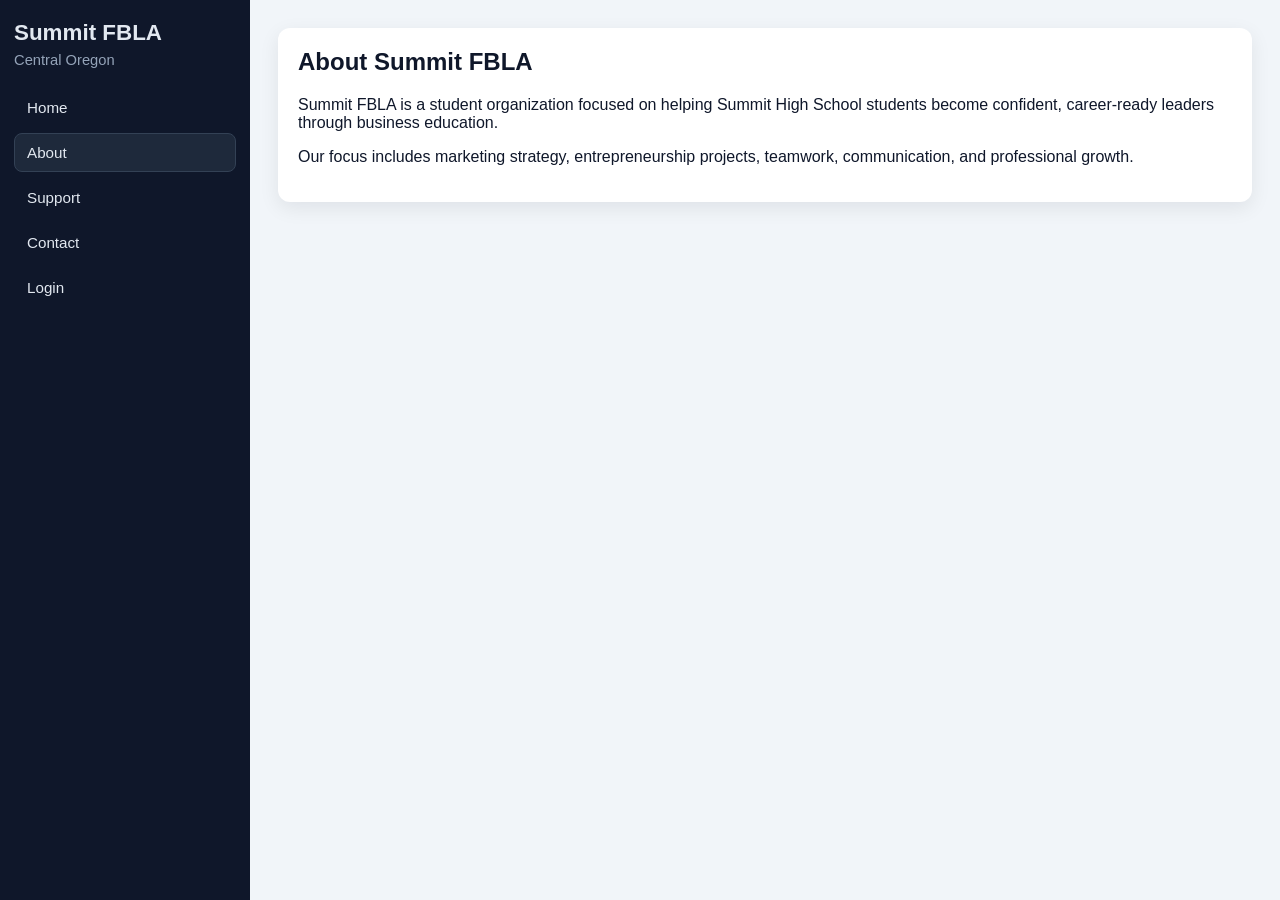
==== about.html @ 61fd321b "Build Summit FBLA multi-page site with authenticated feed controls" ====
<!DOCTYPE html>
<html lang="en">
<head>
  <meta charset="UTF-8" />
  <meta name="viewport" content="width=device-width, initial-scale=1.0" />
  <title>Summit FBLA | About</title>
  <link rel="stylesheet" href="styles.css" />
</head>
<body data-page="about">
  <div class="layout">
    <aside class="sidebar">
      <h2 class="club-title">Summit FBLA</h2>
      <p class="club-subtitle">Central Oregon</p>
      <a class="nav-link" data-link="home" href="index.html">Home</a>
      <a class="nav-link" data-link="about" href="about.html">About</a>
      <a class="nav-link" data-link="support" href="support.html">Support</a>
      <a class="nav-link" data-link="contact" href="contact.html">Contact</a>
      <a class="nav-link hidden" data-auth-required="true" data-link="feed" href="feed.html">Feed</a>
      <a class="nav-link hidden" data-auth-required="true" data-link="control-feed" href="control-feed.html">Control Feed</a>
      <a class="nav-link" data-guest-only="true" data-link="login" href="login.html">Login</a>
      <button id="logoutBtn" class="logout-btn hidden">Logout</button>
    </aside>
    <main class="main">
      <section class="card">
        <h1>About Summit FBLA</h1>
        <p>
          Summit FBLA is a student organization focused on helping Summit High School students become confident,
          career-ready leaders through business education.
        </p>
        <p>
          Our focus includes marketing strategy, entrepreneurship projects, teamwork, communication, and professional growth.
        </p>
      </section>
    </main>
  </div>
  <script src="app.js"></script>
</body>
</html>
---- styles.css ----
:root {
  --bg: #0f172a;
  --panel: #1e293b;
  --accent: #22c55e;
  --text: #e2e8f0;
  --muted: #94a3b8;
  --danger: #ef4444;
}

* {
  box-sizing: border-box;
}

body {
  margin: 0;
  font-family: Arial, Helvetica, sans-serif;
  background: #f1f5f9;
  color: #0f172a;
}

.layout {
  display: flex;
  min-height: 100vh;
}

.sidebar {
  width: 250px;
  background: var(--bg);
  color: var(--text);
  padding: 20px 14px;
}

.club-title {
  margin: 0 0 6px;
  font-size: 1.4rem;
}

.club-subtitle {
  margin: 0 0 20px;
  color: var(--muted);
  font-size: 0.92rem;
}

.nav-link,
.logout-btn {
  display: block;
  width: 100%;
  margin: 6px 0;
  padding: 10px 12px;
  color: var(--text);
  text-decoration: none;
  border-radius: 8px;
  border: 1px solid transparent;
  background: transparent;
  text-align: left;
  cursor: pointer;
  font-size: 0.95rem;
}

.nav-link:hover,
.logout-btn:hover,
.nav-link.active {
  background: var(--panel);
  border-color: #334155;
}

.main {
  flex: 1;
  padding: 28px;
}

.hero,
.card {
  background: white;
  border-radius: 12px;
  padding: 20px;
  box-shadow: 0 6px 20px rgba(2, 6, 23, 0.08);
  margin-bottom: 18px;
}

h1, h2 {
  margin-top: 0;
}

label {
  display: block;
  font-weight: bold;
  margin: 10px 0 6px;
}

input,
textarea {
  width: 100%;
  border: 1px solid #cbd5e1;
  border-radius: 8px;
  padding: 10px;
  font-size: 0.95rem;
}

textarea {
  min-height: 120px;
  resize: vertical;
}

button.primary {
  background: var(--accent);
  color: #052e16;
  border: none;
  border-radius: 8px;
  padding: 10px 14px;
  margin-top: 12px;
  font-weight: bold;
  cursor: pointer;
}

.message {
  margin-top: 10px;
  color: #166534;
  font-weight: 600;
}

.message.error {
  color: var(--danger);
}

.post {
  border: 1px solid #e2e8f0;
  border-radius: 10px;
  padding: 14px;
  margin-bottom: 12px;
}

.post .meta {
  color: #475569;
  font-size: 0.85rem;
  margin-bottom: 10px;
}

.post img {
  max-width: 280px;
  width: 100%;
  border-radius: 8px;
  margin-top: 8px;
}

.empty-state {
  color: #475569;
  font-style: italic;
}

.hidden {
  display: none !important;
}

@media (max-width: 820px) {
  .layout {
    flex-direction: column;
  }

  .sidebar {
    width: 100%;
  }
}
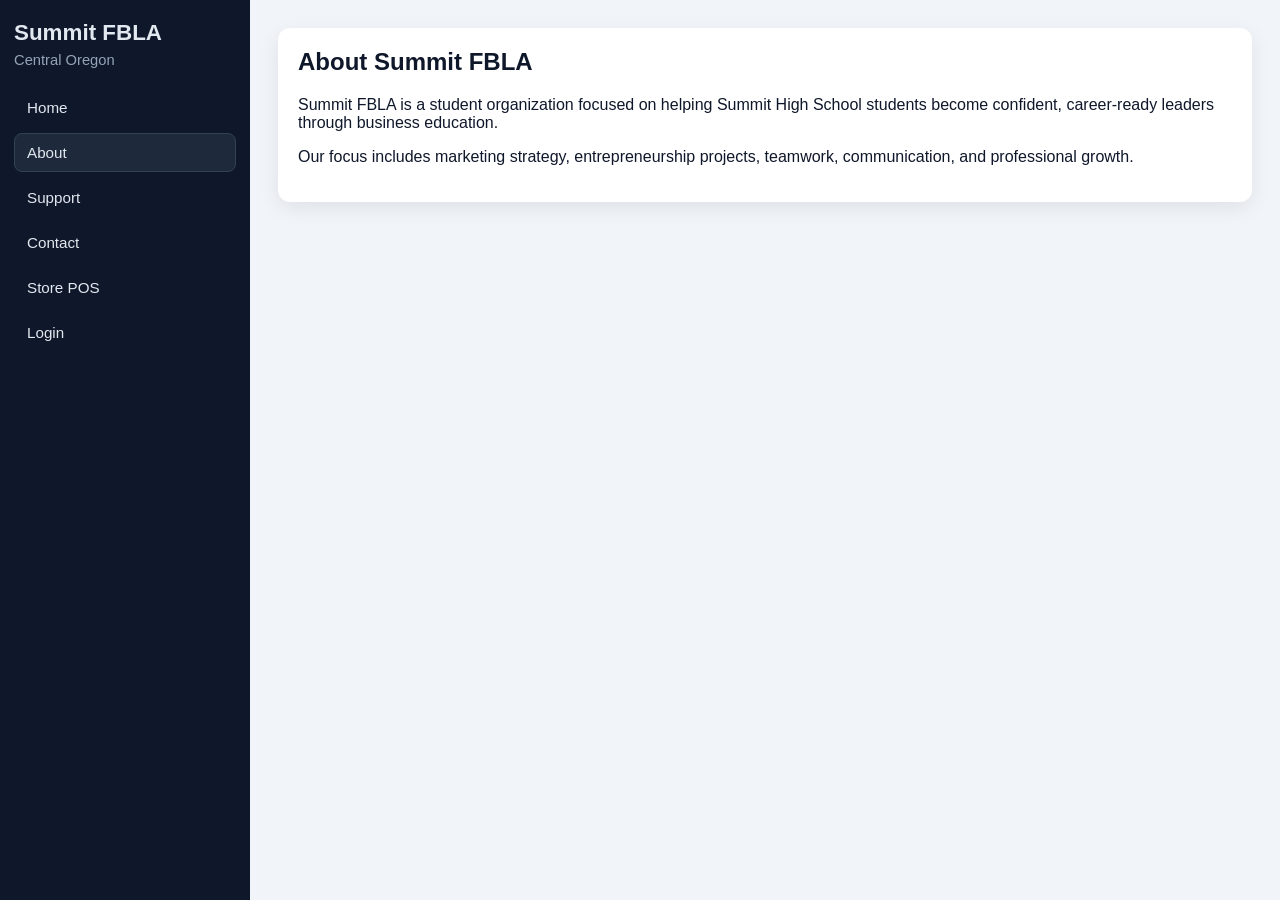
==== commit 26199b85: "Add Store POS link to sidebar across all main pages" ====
--- a/about.html
+++ b/about.html
@@ -15,6 +15,7 @@
       <a class="nav-link" data-link="about" href="about.html">About</a>
       <a class="nav-link" data-link="support" href="support.html">Support</a>
       <a class="nav-link" data-link="contact" href="contact.html">Contact</a>
+      <a class="nav-link" data-link="pos" href="pos.html">Store POS</a>
       <a class="nav-link hidden" data-auth-required="true" data-link="feed" href="feed.html">Feed</a>
       <a class="nav-link hidden" data-auth-required="true" data-link="control-feed" href="control-feed.html">Control Feed</a>
       <a class="nav-link" data-guest-only="true" data-link="login" href="login.html">Login</a>
--- a/styles.css
+++ b/styles.css
@@ -161,3 +161,105 @@
     width: 100%;
   }
 }
+
+.pos-layout {
+  display: grid;
+  grid-template-columns: 1fr 1fr;
+  gap: 18px;
+}
+
+.inline-form {
+  display: grid;
+  grid-template-columns: 1.2fr 0.8fr auto;
+  gap: 8px;
+  margin-bottom: 14px;
+}
+
+.item-grid {
+  display: grid;
+  grid-template-columns: repeat(auto-fill, minmax(130px, 1fr));
+  gap: 10px;
+}
+
+.item-btn {
+  border: 1px solid #cbd5e1;
+  background: #f8fafc;
+  border-radius: 10px;
+  padding: 12px;
+  cursor: pointer;
+  text-align: left;
+  font-weight: 700;
+}
+
+.item-btn span {
+  display: block;
+  margin-top: 4px;
+  color: #334155;
+  font-weight: 600;
+}
+
+.ticket-items {
+  min-height: 220px;
+  border: 1px solid #e2e8f0;
+  border-radius: 10px;
+  padding: 10px;
+  margin-bottom: 10px;
+}
+
+.ticket-row {
+  display: flex;
+  justify-content: space-between;
+  gap: 8px;
+  border-bottom: 1px solid #f1f5f9;
+  padding: 8px 0;
+}
+
+.totals div {
+  display: flex;
+  justify-content: space-between;
+  margin: 6px 0;
+}
+
+.secondary {
+  border: 1px solid #cbd5e1;
+  background: #fff;
+  border-radius: 8px;
+  padding: 10px 14px;
+  cursor: pointer;
+}
+
+.ticket-actions {
+  margin-top: 14px;
+  display: flex;
+  justify-content: space-between;
+  align-items: center;
+}
+
+.checkout-link {
+  text-decoration: none;
+}
+
+.checkout-grid {
+  display: grid;
+  grid-template-columns: 1fr 1fr;
+  gap: 24px;
+  align-items: start;
+}
+
+.qr-placeholder {
+  width: 260px;
+  max-width: 100%;
+  border-radius: 10px;
+  border: 1px solid #e2e8f0;
+}
+
+@media (max-width: 1000px) {
+  .pos-layout,
+  .checkout-grid {
+    grid-template-columns: 1fr;
+  }
+
+  .inline-form {
+    grid-template-columns: 1fr;
+  }
+}
